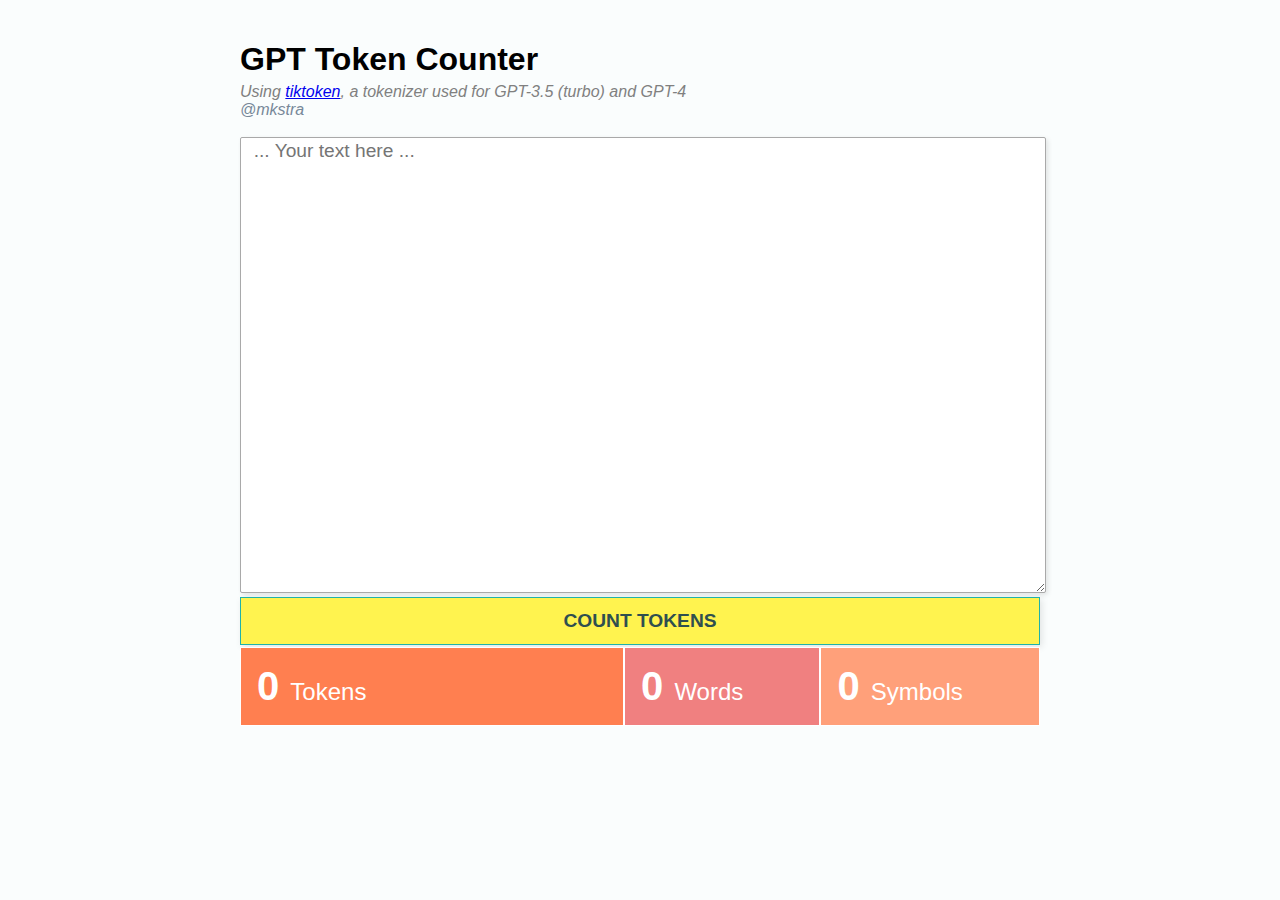
==== api/templates/index.html @ bbe369f8 "switched from fastAPI to Flask for vercel" ====
<!DOCTYPE html>
<html>
  <head>
    <title>Token Counter</title>
    <link rel="stylesheet" href="/static/styles.css" />
  </head>
  <body>
    <h1>GPT Token Counter</h1>
    <div class="subheading">Using <a href="https://github.com/openai/tiktoken">tiktoken</a>, a tokenizer used for GPT-3.5 (turbo) and GPT-4 </div>

    <a class="details" href="https://twitter.com/mkstra"> @mkstra</a>
<br/>
<br>
    <form id="token-count-form">
      <!-- <label for="text-input">Text:</label> -->
      <textarea id="text-input" name="text" rows="4" cols="50" placeholder="  ... Your text here ..."></textarea>
      <br />
      <button type="submit">COUNT TOKENS</button>
    </form>
    <div id="token-count-container">
        <div style="background-color: coral; flex-grow:4 !important">
            <span id="token-count"> 0 </span>
            <span class="sidetext" > Tokens</span>
        </div> 
        <div style="background-color: lightcoral;">
            <span id="word-count"> 0 </span>
            <span class="sidetext" > Words</span>

        </div>
        <div style="background-color: lightsalmon;">
            <span id="symbol-count"> 0 </span>
            <span class="sidetext" > Symbols</span>
        </div>

    </div>
    <br/>
      <span id="token-strings"></span>
    </div>
    <script src="/static/script.js"></script>
  </body>
</html>
---- static/styles.css ----
h1 {
    margin-bottom:0.3rem;
}

.subheading {

    font-style: italic;
    color: grey;
}
.details {
    font-style: italic;

    margin-top: 1rem;
    color: lightslategrey;
    text-decoration: none;
}
body {
  font-family: Helvetica, Arial, sans-serif;
  background-color: #daecef21;
  max-width: 800px;
  margin: 0 auto;
  padding: 20px;
}
#token-count-container {
    display:flex;
    flex-direction: row;
    justify-content: space-between;
  border-radius: 3px;
  /* padding: 1rem; */
  color: white;
  /* border: 1px solid lightseagreen; */
  font-weight: 800;
  font-size: 2.5rem;
  /* margin: 2rem; */
}

.sidetext {
    font-size: 1.5rem;
    font-weight: 300;
}
#token-count-container > div {
    padding: 1rem;
    flex-grow: 1;
    border: 1px solid white;
}

textarea {
  font-family: Helvetica, Arial, sans-serif;
border-radius: 2px;
  width: 100%;
  height: 50vh;
  font-size: 1.2rem;
  border: 1px solid darkgrey;
  box-shadow: 2px 2px 5px rgba(0, 0, 0, 0.1);
}

button {
  width: 100%;
  height: 3rem;
  background: #fff34f;
  border: 1px solid lightseagreen;
  font-weight: 600;
  font-size: 1.2rem;
  color: darkslategrey;
  margin-bottom: 0.1rem;
  box-shadow: 2px 2px 7px rgba(0, 0, 0, 0.1);

}

#token-strings {
  line-height: 1.9rem;
  font-size: 1.2rem;
  text-align: left;
}

.token-count,
.tokens {
  margin-top: 1rem;
  font-weight: bold;
  font-size: 1.4rem;
  white-space: pre-wrap;

}

.token {
  background-color: #fff9db;
  padding: 0.2rem 0.4rem;
  border-radius: 0.25rem;
  margin: 0 0.1rem;
  display: inline-block;
}
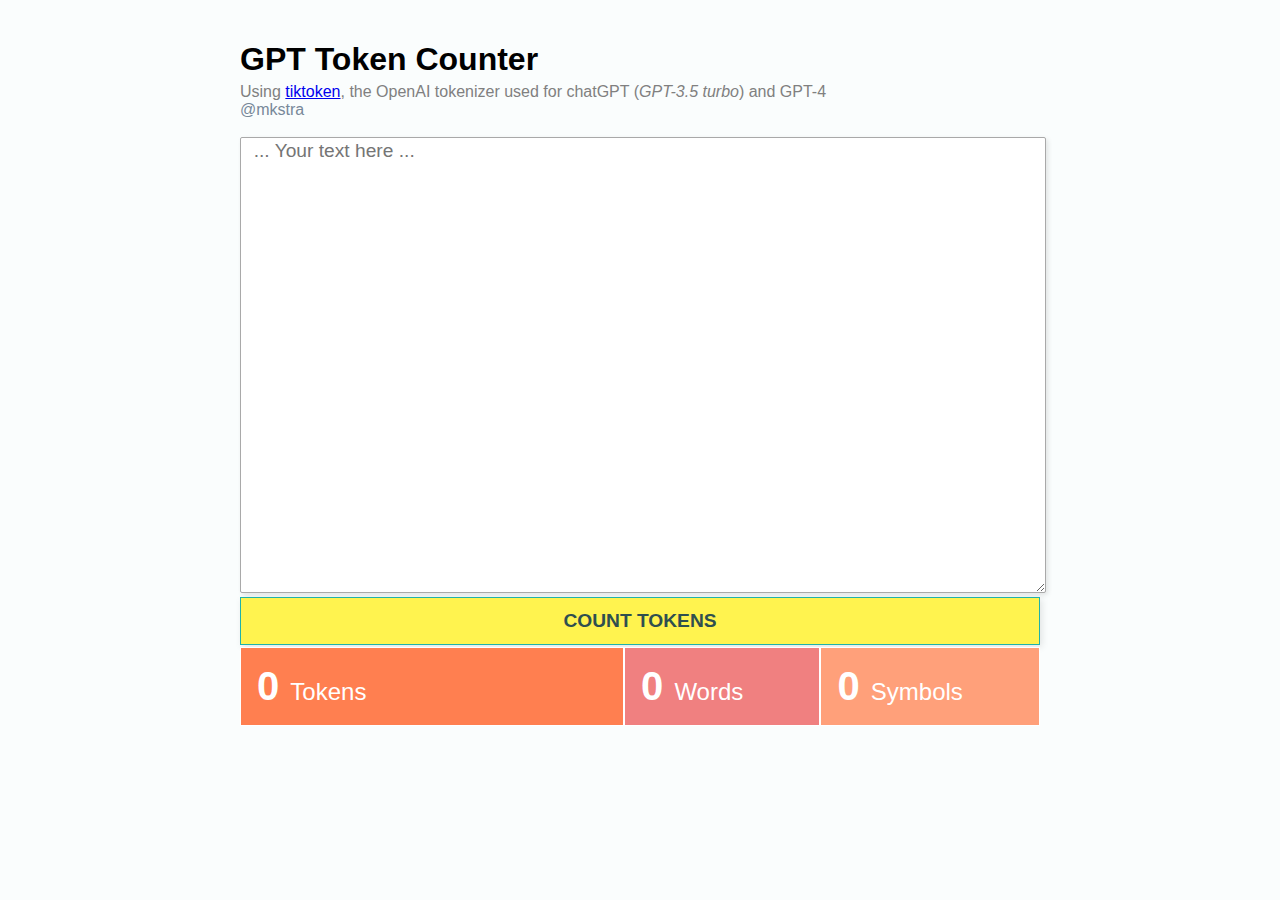
==== commit a0c1594a: "improved UX for seeing words" ====
--- a/api/templates/index.html
+++ b/api/templates/index.html
@@ -6,7 +6,7 @@
   </head>
   <body>
     <h1>GPT Token Counter</h1>
-    <div class="subheading">Using <a href="https://github.com/openai/tiktoken">tiktoken</a>, a tokenizer used for GPT-3.5 (turbo) and GPT-4 </div>
+    <div class="subheading">Using <a href="https://github.com/openai/tiktoken">tiktoken</a>, the OpenAI tokenizer used for chatGPT (<i>GPT-3.5 turbo</i>) and GPT-4 </div>
 
     <a class="details" href="https://twitter.com/mkstra"> @mkstra</a>
 <br/>
--- a/static/styles.css
+++ b/static/styles.css
@@ -4,11 +4,11 @@
 
 .subheading {
 
-    font-style: italic;
+    font-style: normal;
     color: grey;
 }
 .details {
-    font-style: italic;
+    font-style: normal;
 
     margin-top: 1rem;
     color: lightslategrey;
@@ -69,7 +69,7 @@
 
 #token-strings {
   line-height: 1.9rem;
-  font-size: 1.2rem;
+  font-size: 1.5rem;
   text-align: left;
 }
 
